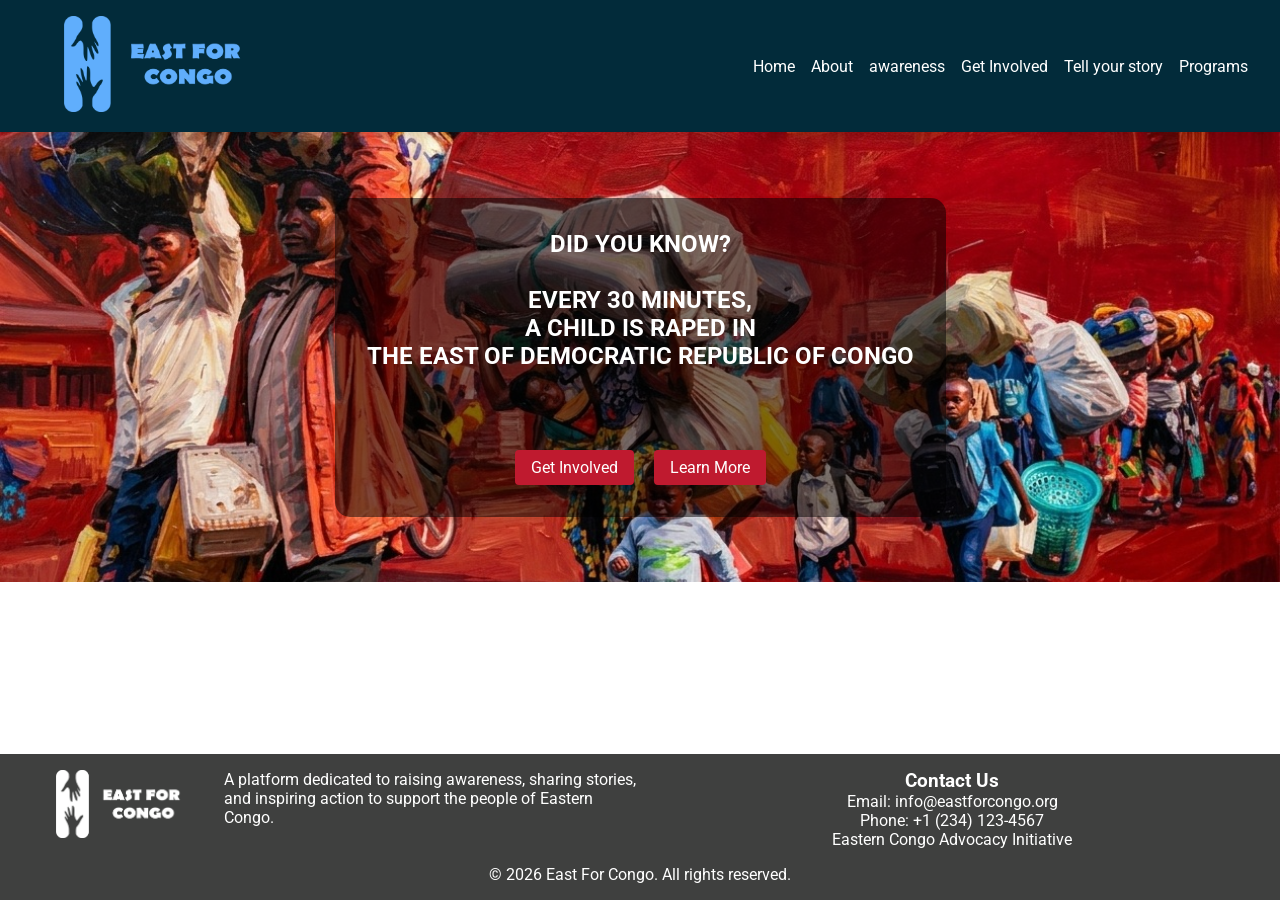
==== about.html @ 56a061e4 "did the grid page and all responsiveness" ====
<!DOCTYPE html>
<html lang="en">
<head>
    <meta charset="UTF-8">
    <meta name="viewport" content="width=device-width, initial-scale=1.0">
    <link rel="stylesheet" href="css/style.css">
    
    <title>Document</title>
    <!-- Fonts: robo, Noto sans, racing sans one -->
    <link rel="preconnect" href="https://fonts.googleapis.com">
    <link rel="preconnect" href="https://fonts.gstatic.com" crossorigin>
    <link href="https://fonts.googleapis.com/css2?family=Noto+Sans:ital,wght@0,100..900;1,100..900&family=Racing+Sans+One&family=Roboto:ital,wght@0,100..900;1,100..900&display=swap" rel="stylesheet">
</head>


<body>
    <header>
        <div class="logo">
           
            <a href="index.html" >
                 <img src="images/logo-EastForCongo bigScreen.png" alt="logo-EastForCongo" style="width: auto; height: 6rem;">
            </a>
        </div>

        <nav>
            <ul id="links">
                <li><a href="index.html">Home</a></li>
                <li><a href="about.html">About</a></li>
                <li><a href="awareness.html">awareness</a></li>
                <li><a href="get_involved.html">Get Involved</a></li>
                <li><a href="tell_your_story.html">Tell your story</a></li>
                <li><a href="programs.html">Programs</a></li>
            </ul>
        </nav>
        <button class="hamburger" onclick="toggleMenu()">
        ☰
        </button>
    </header>

    <main>
        <section id="hero">
            <!-- Hero Section -->
            <div class="hero-content">

                <h1>
                    DID YOU KNOW? <br><br>
                </h1>
                <h2>
                    EVERY 30 MINUTES, <br>
                     A CHILD IS RAPED IN <br>
                     THE EAST OF DEMOCRATIC REPUBLIC OF CONGO
                </h2>

                <div class="hero-buttons">
                    <a href="get_involved.html" class="btn primary">Get Involved</a>
                    <a href="about.html" class="btn secondary">Learn More</a>
                </div>
            </div>
        </section>

        <section id="about">
            <!-- About -->
        </section>

        <section id="services">
            <!-- Services -->
        </section>

    </main>
    <footer>

        <div class="footer-top">
            <div class="logo-footer">
                <a href="index.html" >
                    <img src="images/logo-eastForCongo-footer.png" alt="logo-EastForCongo" >
                </a>
                <p>A platform dedicated to raising awareness, sharing stories, and inspiring action to support the people of Eastern Congo.</p>
            </div>



            <div class="footer-content">
                <h3>Contact Us</h3>
                <p>Email: info@eastforcongo.org</p>
                <p>Phone: +1 (234) 123-4567</p>
                <p>Eastern Congo Advocacy Initiative</p>
                
            </div>
        </div>


        <div class="footer-bottom">
            <p>&copy; 2026 East For Congo. All rights reserved.</p>
        </div>
    </footer>
    <script src="js/script.js"></script>
</body>

</html>
---- css/style.css ----
:root {
  --carmine: #bf1a2f;
  --jet-black: #022b3a;
  --white: #ffffff;
  --dust-grey: #e4dfda;
  --gunmetal: #3f403f;
}

* {
  margin: 0;
  padding: 0;
  box-sizing: border-box;
  font-family: 'Roboto', sans-serif;
}

html, body {
    height: 100%;
}

body {
    min-height: 100vh;
    display: flex;
    flex-direction: column;
    
}
main {
    flex: 1;
    
}

header {
  background-color: var(--jet-black);
  color: var(--white);
  box-shadow: 0 4px 12px rgba(0, 0, 0, 0.12);
  padding: 1rem;
  padding-left: 4rem;
  padding-right: 2rem;
  position: sticky;
  top: 0;
  display: flex;
  justify-content: space-between;
  align-items: center;
  width: 100%;
}

/* DESKTOP MENU */
#links {
  display: flex;
  list-style: none;
  gap: 1rem;
}

#links li a {
  color: var(--white);
  text-decoration: none;
}

/* HAMBURGER */
.hamburger {
  display: none;
  font-size: 2rem;
  background: none;
  border: none;
  color: white;
  cursor: pointer;
}




/*Footer================================*/


footer {
  background-color: var(--gunmetal);
  color: var(--white);
  text-align: center;
  padding: 1rem;
  bottom: 0;
  display: flex;
  flex-direction: column;


}

.footer-top {

  display: flex;
  flex-direction: row;
}

.logo-footer{
  flex: 1;
  display: flex;
  flex-direction: row;
  
}
.logo-footer a {
  flex: 0.5;
 
  padding: 0rem;
}
.logo-footer p {
  flex: 1;
  text-align: left;


}

.footer-content {

  flex: 1;


}

.footer-bottom {
  margin-top: 1rem;
}

.logo-footer img {
  width: 8rem;
  height: auto;
}




/*HERO SECTION ==============*/

#hero {

    height: 50vh;
    display: flex;
    justify-content: center;
    align-items: center;
    text-align: center;
    padding: 2rem;

    background-image: url("../images/hero-homePage.jpg");
    background-size: cover;
    background-position: center;
    background-repeat: no-repeat;

    color: white;
}

.hero-content { 
  background-color: rgba(0, 0, 0, 0.5);
  padding: 2rem;
  border-radius: 15px;
}

.hero-buttons a {
  display: inline-block;
  padding: 0.5rem 1rem;
  margin: 0 0.5rem;
  text-decoration: none;
  border-radius: 4px;
  background-color: var(--carmine);
  color: var(--white);
}

.hero-buttons {
  margin-top: 5rem;
}






/* Mobile */
@media (max-width: 768px) {

  .hamburger {
    display: block;
  }

  nav {
    width: 100%;
  }

  #links {
    display: none; /* hidden by default */
    flex-direction: column;
    text-align: center;
    padding-top: 1rem;
  }

  header {
    flex-wrap: wrap;
  }
    #links.active {
    display: flex; 
  }

  header {
    flex-wrap: wrap;
    justify-content: center;
  }
/*Footer responsive==========*/
.footer-top {
    flex-direction: column;
  }

  .logo-footer,
  .footer-content {
    flex: 1;
    margin-bottom: 1rem;
  }

  
}


@media (max-width: 480px) {

  /*FOOTER RESPONSIVE========================*/
  .logo-footer img {
    width: 6rem;
    height: auto;
  }
  .footer-top {
    flex-direction: column;
    font-size: 0.8rem;
  }

  .logo-footer{
    flex-direction: column;
    font-size: 0.8rem;
    
  }
  .logo-footer p {
    text-align: center;
  }
  .footer-bottom {
    font-size: 0.6rem;
  }

  /*HERO SECTION RESPONSIVE========================*/
  #hero, #hero-Tell-us,
  #hero-programs {
    height: 40vh;
    font-size: clamp(0.5rem, 2.5vw, 1.25rem);
    padding: 1rem;

  }

  .hero-content { 
    padding: 1rem;

  }

  .hero-buttons {
    display: flex;
    flex-direction: column;
    align-items: center;
    margin-top: 1rem;

  }
  .hero-buttons a {

    margin: 0.5rem 0;
  }

}






/*==========================================================*/
/*Tell YOUR STORY PAGE==============*/

/*HERO======*/

#hero-Tell-us {
  height: 50vh;
  display: flex;
  justify-content: center;
  align-items: center;
  text-align: center;
  padding: 2rem;

  background-image: url("../images/hero-tell-us.jpeg");
  background-size: cover;
  background-position: center;
  background-repeat: no-repeat;

  color: white;
}

/*FORM==========================*/
#section1-tell-us{
  padding: 5rem;
  margin: 0 auto;
  max-width: 85rem;
}


.story-form {
    background: white;
    padding: 25px 30px;
    border-radius: 12px;
    width: 100%;
    max-width: 900px;
    box-shadow: 0 10px 25px rgba(0,0,0,0.08);
}


.form-grid {
    display: grid;
    grid-template-columns: 1fr 1fr;
    gap: 20px;
}


fieldset {
    border: 1px solid #ddd;
    border-radius: 10px;
    padding: 20px;
}


legend {
    font-weight: bold;
    font-size: 1.1rem;
    color: #2c3e50;
    padding: 0 10px;
}


label {
    display: block;
    margin-top: 12px;
    margin-bottom: 5px;
    font-weight: 600;
}


input, textarea {
    width: 100%;
    padding: 10px;
    border: 1px solid #ccc;
    border-radius: 8px;
    box-sizing: border-box;
}


input:focus, textarea:focus {
    border-color: #4a90e2;
    outline: none;
    box-shadow: 0 0 0 3px rgba(74,144,226,0.2);
}

/* Checkbox fix */
input[type="checkbox"] {
    width: auto;
    margin-right: 8px;
}

/* Submit button centered under both columns */
button {
    display: block;
    margin: 1rem auto 0;
    width: 25rem;
    padding: 1rem;
    background-color: #bf1a2f;
    color: white;
    border: none;
    border-radius: 0.5rem;
    
    font-weight: bold;
    cursor: pointer;
}

button:hover {
    background-color: #bf1a2f ;
}

/* Responsive =================================== */

/*grid for the form */
@media (max-width: 768px) {
    .form-grid {
        grid-template-columns: 1fr;
    }

    button {
        width: 100%;
    }
}









/*PAGE PROGRAMS====================================*/

#hero-programs{
  height: 50vh;
  display: flex;
  justify-content: center;
  align-items: center;
  text-align: center;
  padding: 2rem;

  background-image: url("../images/hero-program.jpg");
  background-size: cover;
  background-position: center;
  background-repeat: no-repeat;

  color: white;

}

#section1-programs {
    max-width: 85rem;
    margin: 5rem auto;
    display: grid;
    grid-template-columns: 1fr 1fr 1fr;
    gap: 2rem;
}

.program-rectangle {
    background: #ffffff;
    padding: 2rem;
    border-radius: 1rem;
    box-shadow: 0 8px 20px rgba(0, 0, 0, 0.08);

}



.program-rectangle h3 {
    margin-bottom: 1rem;
    color: var(--jet-black);
    font-size: 1.3rem;
}

.program-rectangle p {
    color: var(--gunmetal);
}


@media (max-width: 768px) {
    #section1-programs {
        grid-template-columns: 1fr 1fr;
    }
}

@media (max-width: 480px) {
    #section1-programs {
        grid-template-columns: 1fr;
    }
}
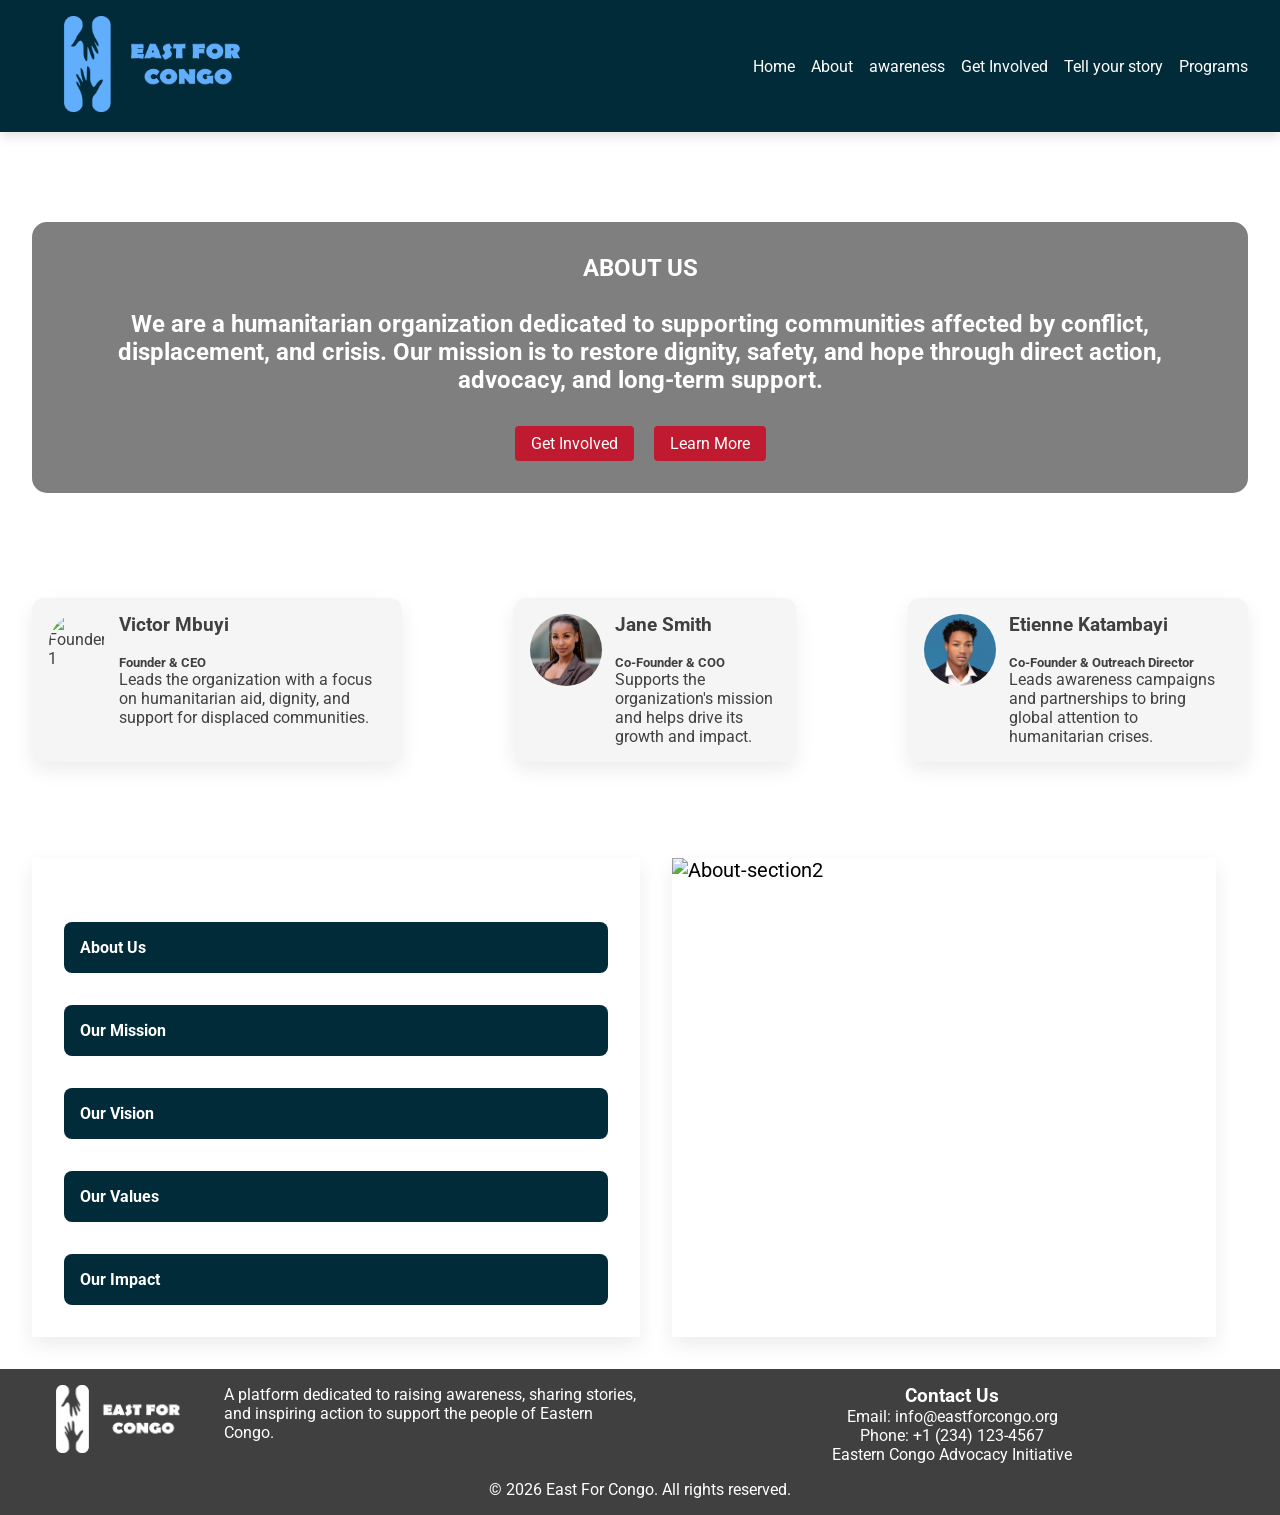
==== commit 94057b83: "done with page about" ====
--- a/about.html
+++ b/about.html
@@ -38,17 +38,16 @@
     </header>
 
     <main>
-        <section id="hero">
+        <section id="hero-about">
             <!-- Hero Section -->
             <div class="hero-content">
 
                 <h1>
-                    DID YOU KNOW? <br><br>
+                    ABOUT US <br><br>
                 </h1>
                 <h2>
-                    EVERY 30 MINUTES, <br>
-                     A CHILD IS RAPED IN <br>
-                     THE EAST OF DEMOCRATIC REPUBLIC OF CONGO
+                     We are a humanitarian organization dedicated to supporting communities affected by conflict, displacement, and crisis. Our mission is to restore dignity, safety, and hope 
+                     through direct action, advocacy, and long-term support.
                 </h2>
 
                 <div class="hero-buttons">
@@ -58,12 +57,78 @@
             </div>
         </section>
 
-        <section id="about">
-            <!-- About -->
+        <section id="section1-about">
+            <div class="founders">
+                <div class="founder">
+                    <img src="images/founder1.jpeg" alt="Founder 1">
+                    <div class="founder-info">
+                        <h3>Victor Mbuyi</h3> <br>
+                        <h5>Founder & CEO</h5>
+                        <p>Leads the organization with a focus on humanitarian aid,
+                             dignity, and support for displaced communities.</p>
+                    </div>
+                </div>
+                <div class="founder">
+                    <img src="images/founder2.jpg" alt="Founder 2">
+                    <div class="founder-info">
+                        <h3>Jane Smith</h3> <br>
+                        <h5>Co-Founder & COO</h5>
+                        <p>Supports the organization's mission and helps drive its growth and impact.</p>
+                    </div>
+                </div>
+                <div class="founder">
+                    <img src="images/founder3.jpg" alt="Founder 3">
+                    <div class="founder-info">
+                        <h3>Etienne Katambayi</h3> <br>
+                        <h5>Co-Founder & Outreach Director</h5>
+                        <p>Leads awareness campaigns and partnerships to bring global attention to humanitarian crises. </p>
+                    </div>
+                </div>
+            </div>
+            
         </section>
 
-        <section id="services">
-            <!-- Services -->
+        <section id="section2-about">
+
+            <div class="about-content">
+
+                <button class="about-content-btn">About Us</button>
+                <div class="about-hidden-content">
+                    <p>
+                        We are a humanitarian organization dedicated to supporting communities affected by conflict, displacement, and crisis. Our mission is to restore dignity, safety, and hope through direct action and advocacy.
+                    </p>
+                </div>
+
+                <button class="about-content-btn">Our Mission</button>
+                <div class="about-hidden-content">
+                    <p>
+                        To provide urgent humanitarian assistance and sustainable solutions that improve the lives of vulnerable individuals and families.
+                    </p>
+                </div>
+
+                <button class="about-content-btn">Our Vision</button>
+                <div class="about-hidden-content">
+                    <p>
+                        A world where every person has access to safety, dignity, and the opportunity to rebuild their life in peace.
+                    </p>
+                </div>
+
+                <button class="about-content-btn">Our Values</button>
+                <div class="about-hidden-content">
+                    <p>
+                        Compassion, transparency, integrity, and respect guide everything we do.
+                    </p>
+                </div>
+
+                <button class="about-content-btn">Our Impact</button>
+                <div class="about-hidden-content">
+                    <p>
+                        We provide medical care, food support, shelter, education, family reunification, and advocacy for communities affected by crisis.
+                    </p>
+                </div>
+
+            </div>
+            <img src="images/about-section2-img.jpg" alt="About-section2">
         </section>
 
     </main>
--- a/css/style.css
+++ b/css/style.css
@@ -162,7 +162,7 @@
 }
 
 .hero-buttons {
-  margin-top: 5rem;
+  margin-top: 2rem;
 }
 
 
@@ -199,6 +199,17 @@
     flex-wrap: wrap;
     justify-content: center;
   }
+
+  #hero, #hero-Tell-us,
+  #hero-programs, 
+  #hero-awareness ,
+  #hero-about,
+  #hero-get-involved{
+    height: 40vh;
+    font-size: clamp(0.5rem, 2vw, 1.25rem);
+    padding: 1rem;
+
+  }
 /*Footer responsive==========*/
 .footer-top {
     flex-direction: column;
@@ -239,13 +250,7 @@
   }
 
   /*HERO SECTION RESPONSIVE========================*/
-  #hero, #hero-Tell-us,
-  #hero-programs {
-    height: 40vh;
-    font-size: clamp(0.5rem, 2.5vw, 1.25rem);
-    padding: 1rem;
-
-  }
+
 
   .hero-content { 
     padding: 1rem;
@@ -459,4 +464,280 @@
     #section1-programs {
         grid-template-columns: 1fr;
     }
-}+}
+
+
+
+
+
+/*AWARENESS PAGE===================*/
+
+#hero-awareness {
+  height: 50vh;
+  display: flex;
+  justify-content: center;
+  align-items: center;
+  text-align: center;
+  padding: 2rem;
+
+  background-image: url("../images/hero-awareness.jpg");
+  background-size: cover;
+  background-position: center;
+  background-repeat: no-repeat;
+
+  color: white;
+}
+
+
+.video-clip {
+    max-width: 60rem;
+    margin: 3rem auto;
+    padding: 0 2rem;
+    aspect-ratio: 16 / 9;
+}
+
+.video-clip iframe {
+    width: 100%;
+    height: 100%;
+    border-radius: 12px;
+    box-shadow: 0 10px 25px rgba(0,0,0,0.15);
+}
+
+
+#section2-awareness {
+    color: var(--gunmetal);
+    line-height: 1.6;
+    padding: 5rem;
+
+}
+
+#section2-awareness p {
+  column-gap: 2rem;
+    column-count: 2;
+}
+
+#section2-awareness h2 {
+    
+    font-size: 5rem;
+}
+
+
+/*RESPONSIVE AWARENESS PAGE*/
+
+@media (max-width: 1280px) {
+    #section2-awareness p {
+        column-count: 1;
+    }
+
+    #section2-awareness h2 {
+        font-size: clamp(2rem, 5vw, 3rem);
+    }
+}
+
+@media (max-width: 768px) {
+    #section2-awareness  {
+        padding: 2rem;
+    }
+}
+
+@media (max-width: 480px) {
+    #section2-awareness  {
+        padding: 1.5rem;
+    }
+}
+
+
+
+
+
+
+
+/*ABOUT PAGE=========================*/
+
+#hero-about {
+  height: 50vh;
+  display: flex;
+  justify-content: center;
+  align-items: center;
+  text-align: center;
+  padding: 2rem;
+
+  background-image: url("../images/hero-about.jpeg");
+  background-size: cover;
+  background-position: center;
+  background-repeat: no-repeat;
+
+  color: white;
+}
+
+#section1-about {
+    padding: 1rem;
+}
+
+.founders {
+
+    margin: 0 auto;
+
+    display: flex;
+    flex-direction: row;
+    gap: 5rem;
+    justify-content: center;
+    color: var(--gunmetal);
+}
+
+.founder {
+
+    background: #f5f5f5;
+    border-radius: 12px;
+    box-shadow: 0 8px 20px rgba(0,0,0,0.08);
+    display: flex;
+    padding: 1rem;
+    height: auto;
+    flex: 1fr;
+    margin: 0 1rem;
+}
+
+
+.founder img {
+
+    width: 4.5rem;
+    height: 4.5rem;
+    object-fit: cover;
+    border-radius: 50%;
+}
+
+.founder-info {
+  padding-left: 0.8rem;
+
+}
+
+
+/*SECTION2================*/
+
+#section2-about {
+  display: flex;
+  flex-direction: row;
+  padding: 2rem;
+  margin-top: 3rem;
+  font-size: clamp(0.8rem, 2vw, 1.25rem);
+}
+
+#section2-about img {
+  flex: 1;
+  max-width: 50%;
+  height: auto;
+  margin-right: 2rem;
+  box-shadow: 0 8px 20px rgba(0,0,0,0.08);
+}
+
+#section2-about .about-content {
+  box-shadow: 0 8px 20px rgba(0,0,0,0.08);
+  margin-right: 2rem;
+  padding: 2rem;
+  flex: 1;
+}
+
+/*about-content buttons===========*/
+
+
+#about h1 {
+    text-align: center;
+    margin-bottom: 2rem;
+}
+
+
+.about-content-btn {
+    width: 100%;
+    padding: 1rem;
+    margin-top: 2rem;
+
+    background: var(--jet-black);
+    color: white;
+    border: none;
+    border-radius: 0.5rem;
+
+    text-align: left;
+    font-size: 1rem;
+    font-weight: bold;
+    cursor: pointer;
+    
+}
+
+.about-content-btn:hover {
+    background: #154a68;
+}
+
+/* hidden by default */
+.about-hidden-content {
+    display: none;
+
+    padding: 2rem;
+    
+    border-radius: 0 0 0.5rem 0.5rem;
+
+    line-height: 1.6;
+}
+
+
+
+/*Responsive*/
+
+
+@media (max-width: 985px) {
+
+
+  .founder-info {
+    font-size: clamp(0.6rem, 2vw, 1rem);
+  }
+
+
+
+    .founders{
+      flex-direction: column;
+      gap: 1rem;
+    }
+
+    .founder img{
+      width: 4rem;
+      height: 4rem;
+    }
+
+    #section2-about {
+      flex-direction: column;
+      align-items: center;
+      gap: 2rem;
+      margin-top: 2rem;
+    }
+
+    #section2-about img {
+    max-width: 70%;
+    height: auto;
+
+   }
+
+
+
+}
+
+
+
+
+
+/*Get Involved PAGE=========================*/
+
+#hero-get-involved {
+  height: 50vh;
+  display: flex;
+  justify-content: center;
+  align-items: center;
+  text-align: center;
+  padding: 2rem;
+
+  background-image: url("../images/hero-getInvolved.jpeg");
+  background-size: cover;
+  background-position: center;
+  background-repeat: no-repeat;
+
+  color: white;
+}
+
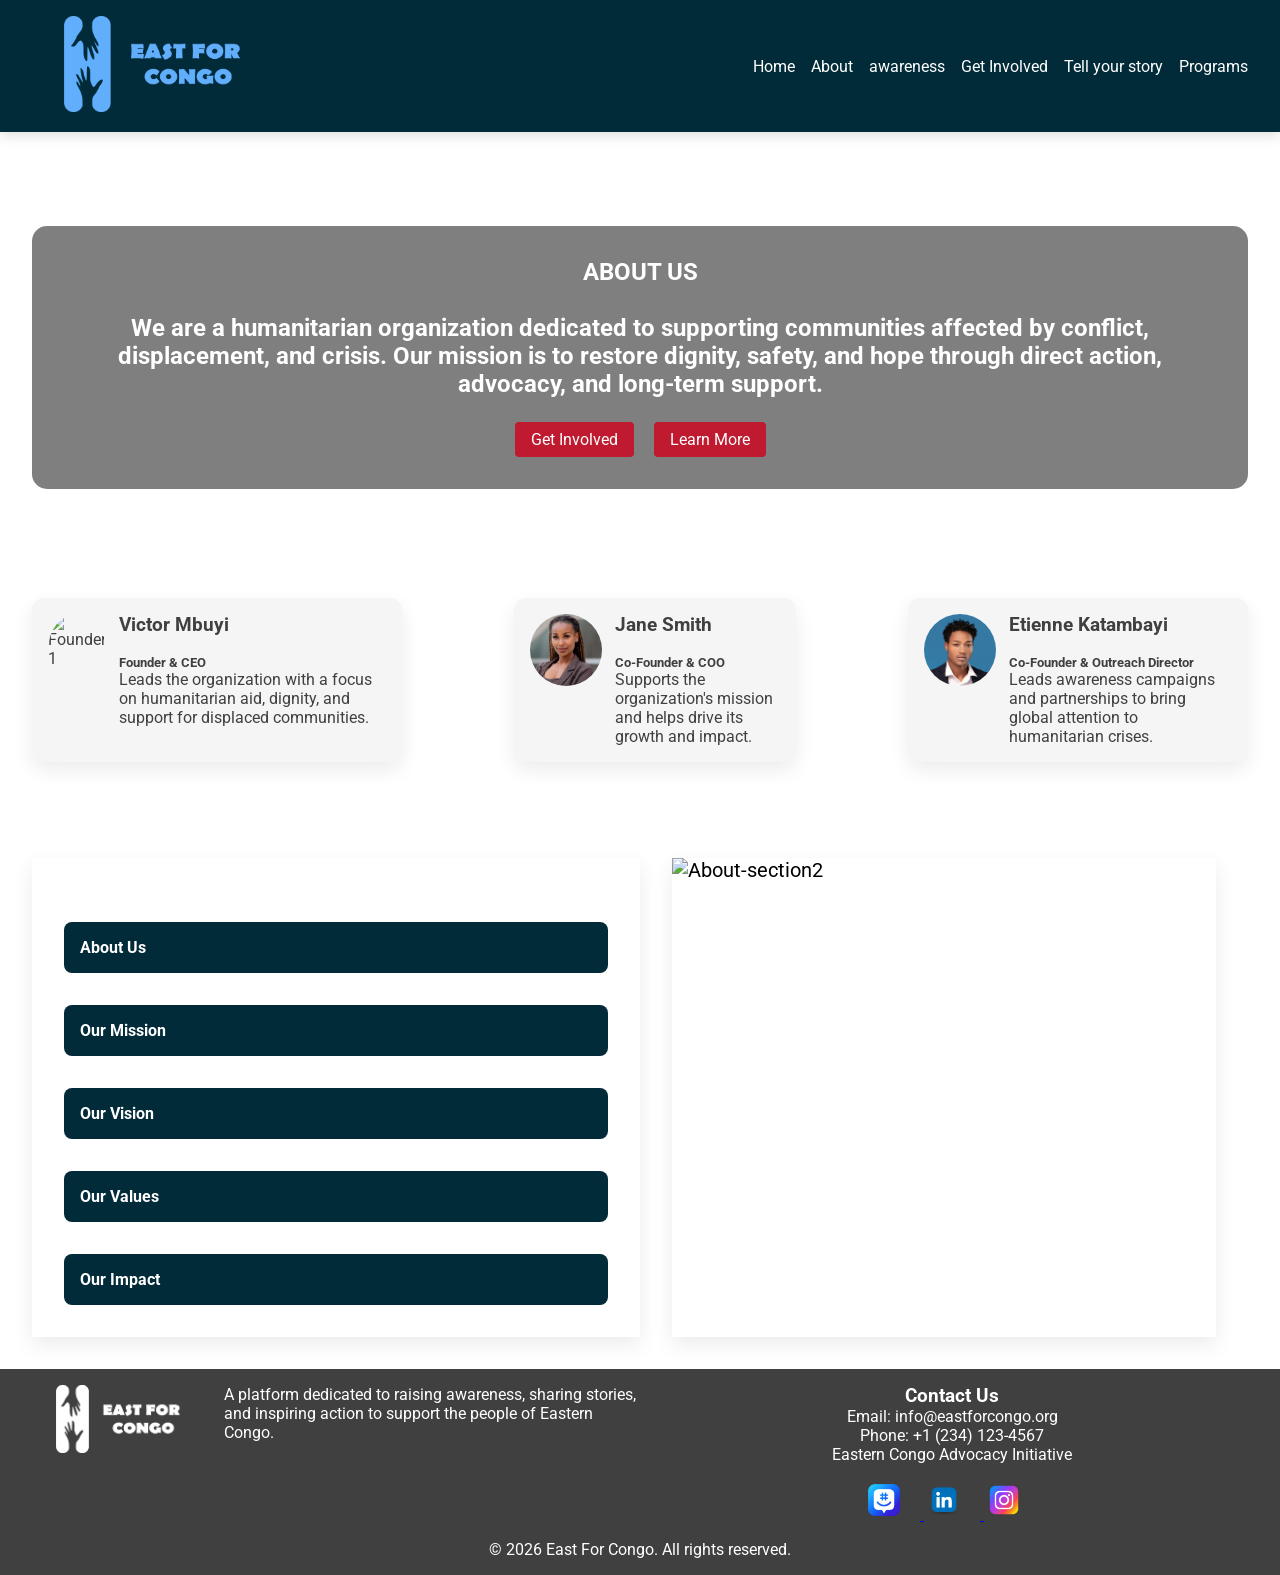
==== commit 30fb1086: "updated links and header plus flavicon" ====
--- a/about.html
+++ b/about.html
@@ -18,7 +18,7 @@
         <div class="logo">
            
             <a href="index.html" >
-                 <img src="images/logo-EastForCongo bigScreen.png" alt="logo-EastForCongo" style="width: auto; height: 6rem;">
+                 <img src="images/logo-EastForCongo bigScreen.png" alt="logo-EastForCongo" >
             </a>
         </div>
 
@@ -33,7 +33,7 @@
             </ul>
         </nav>
         <button class="hamburger" onclick="toggleMenu()">
-        ☰
+        &#9776;
         </button>
     </header>
 
@@ -149,6 +149,15 @@
                 <p>Email: info@eastforcongo.org</p>
                 <p>Phone: +1 (234) 123-4567</p>
                 <p>Eastern Congo Advocacy Initiative</p>
+                <a  href="https://groupme.com/contact/125935137/svjpWEwQ " target="_blank" >
+                    <img src="images/icons/icon-groupme.png" alt="groupme">
+                </a>
+                <a  href="https://www.linkedin.com/in/jack-lundula-90a9b42b9?utm_source=share_via&utm_content=profile&utm_medium=member_android" target="_blank" >
+                    <img src="images/icons/icon-linkedin.png" alt="LinkedIn">
+                </a>
+                <a  href="https://www.instagram.com/jacklundula?igsh=ejhsaGdvanRibnly " target="_blank" >
+                    <img src="images/icons/icon-instagram.png" alt="Instagram">
+                </a>
                 
             </div>
         </div>
--- a/css/style.css
+++ b/css/style.css
@@ -43,16 +43,35 @@
   width: 100%;
 }
 
+header img{
+  height: 6rem;
+  width: auto;
+}
+
+
+
 /* DESKTOP MENU */
 #links {
   display: flex;
   list-style: none;
   gap: 1rem;
+
+
 }
 
 #links li a {
   color: var(--white);
   text-decoration: none;
+  
+}
+
+#links li :hover {
+  color: var(--dust-grey);
+  background-color:#60AEFC;
+  padding: 0.5rem;
+  border-radius: 4px;
+  transform: scale(1.5);
+  transition: all 0.3s ease;
 }
 
 /* HAMBURGER */
@@ -68,6 +87,7 @@
 
 
 
+
 /*Footer================================*/
 
 
@@ -123,18 +143,28 @@
   height: auto;
 }
 
-
-
+.footer-content img {
+  display: inline-block;
+  margin-top: 1rem;
+  width: 2.5rem;
+  height: 2.5rem;
+  margin-right: 1rem;
+}
+
+.footer-content a:hover img {
+  cursor: pointer;
+  transform: scale(1.2);
+}
 
 /*HERO SECTION ==============*/
 
 #hero {
 
-    height: 50vh;
+    height: 70vh;
     display: flex;
     justify-content: center;
     align-items: center;
-    text-align: center;
+    text-align: left;
     padding: 2rem;
 
     background-image: url("../images/hero-homePage.jpg");
@@ -162,8 +192,15 @@
 }
 
 .hero-buttons {
-  margin-top: 2rem;
-}
+  margin-top: 1.5rem;
+}
+
+.hero-buttons a:hover {
+  transform: scale(1.2);
+  transition: all 0.3s ease;
+}
+
+
 
 
 
@@ -171,7 +208,7 @@
 
 
 /* Mobile */
-@media (max-width: 768px) {
+@media (max-width: 800px) {
 
   .hamburger {
     display: block;
@@ -190,6 +227,11 @@
 
   header {
     flex-wrap: wrap;
+  }
+
+  header img{
+  height: 4rem;
+  width: auto;
   }
     #links.active {
     display: flex; 
@@ -227,6 +269,12 @@
 
 @media (max-width: 480px) {
 
+  /*HEADER RESPONSIVE========================*/
+  header img{
+  height: 2.5rem;
+  width: auto;
+  }
+
   /*FOOTER RESPONSIVE========================*/
   .logo-footer img {
     width: 6rem;
@@ -249,6 +297,14 @@
     font-size: 0.6rem;
   }
 
+  .footer-content img {
+ 
+  margin-top: 1rem;
+  width: 1.7rem;
+  height: 1.7rem;
+  margin-right: 1rem;
+ }
+
   /*HERO SECTION RESPONSIVE========================*/
 
 
@@ -261,12 +317,12 @@
     display: flex;
     flex-direction: column;
     align-items: center;
-    margin-top: 1rem;
+    margin-top: 0.1rem;
 
   }
   .hero-buttons a {
 
-    margin: 0.5rem 0;
+    margin: 0.2rem 0;
   }
 
 }
@@ -326,6 +382,8 @@
     border: 1px solid #ddd;
     border-radius: 10px;
     padding: 20px;
+    box-shadow: 0 2px 5px rgba(0,0,0,0.06);
+    border-color: #f0f0f0;
 }
 
 
@@ -367,22 +425,22 @@
 }
 
 /* Submit button centered under both columns */
-button {
+#section1-tell-us button {
     display: block;
-    margin: 1rem auto 0;
     width: 25rem;
     padding: 1rem;
-    background-color: #bf1a2f;
+    background-color: var(--carmine);
     color: white;
     border: none;
-    border-radius: 0.5rem;
-    
+    border-radius: 0.5rem; 
     font-weight: bold;
     cursor: pointer;
-}
-
-button:hover {
-    background-color: #bf1a2f ;
+    margin: 0 auto;
+    margin-top: 1rem;
+}
+
+#section1-tell-us  button:hover {
+    background-color: rgb(144, 0, 0) ;
 }
 
 /* Responsive =================================== */
@@ -393,7 +451,7 @@
         grid-template-columns: 1fr;
     }
 
-    button {
+    #section1-tell-us button {
         width: 100%;
     }
 }
@@ -530,7 +588,7 @@
     }
 
     #section2-awareness h2 {
-        font-size: clamp(2rem, 5vw, 3rem);
+        font-size: clamp(1.80rem, 5vw, 3rem);
     }
 }
 
@@ -733,7 +791,7 @@
   text-align: center;
   padding: 2rem;
 
-  background-image: url("../images/hero-getInvolved.jpeg");
+  background-image: url("../images/hero-get-involved.jpg");
   background-size: cover;
   background-position: center;
   background-repeat: no-repeat;
@@ -741,3 +799,50 @@
   color: white;
 }
 
+/*TABLE ============*/
+#volunteer-opportunities {
+    max-width: 1000px;
+    margin: 3rem auto;
+    padding: 0 2rem;
+}
+
+#volunteer-opportunities h2,
+#volunteer-opportunities p {
+    text-align: center;
+}
+
+table {
+    width: 100%;
+    border-collapse: collapse;
+    margin-top: 2rem;
+}
+
+th,
+td {
+    border: 1px solid #d0cfcf;
+    padding: 1rem;
+    text-align: left;
+}
+
+th {
+    background-color: var(--jet-black);
+    color: white;
+}
+
+tr:nth-child(even) {
+    background-color: var(--dust-grey);
+}
+
+tr:hover {
+    background-color: var(--carmine);
+}
+
+.table-container {
+    overflow-x: auto;
+}
+
+table {
+    width: 100%;
+    border-collapse: collapse;
+}
+
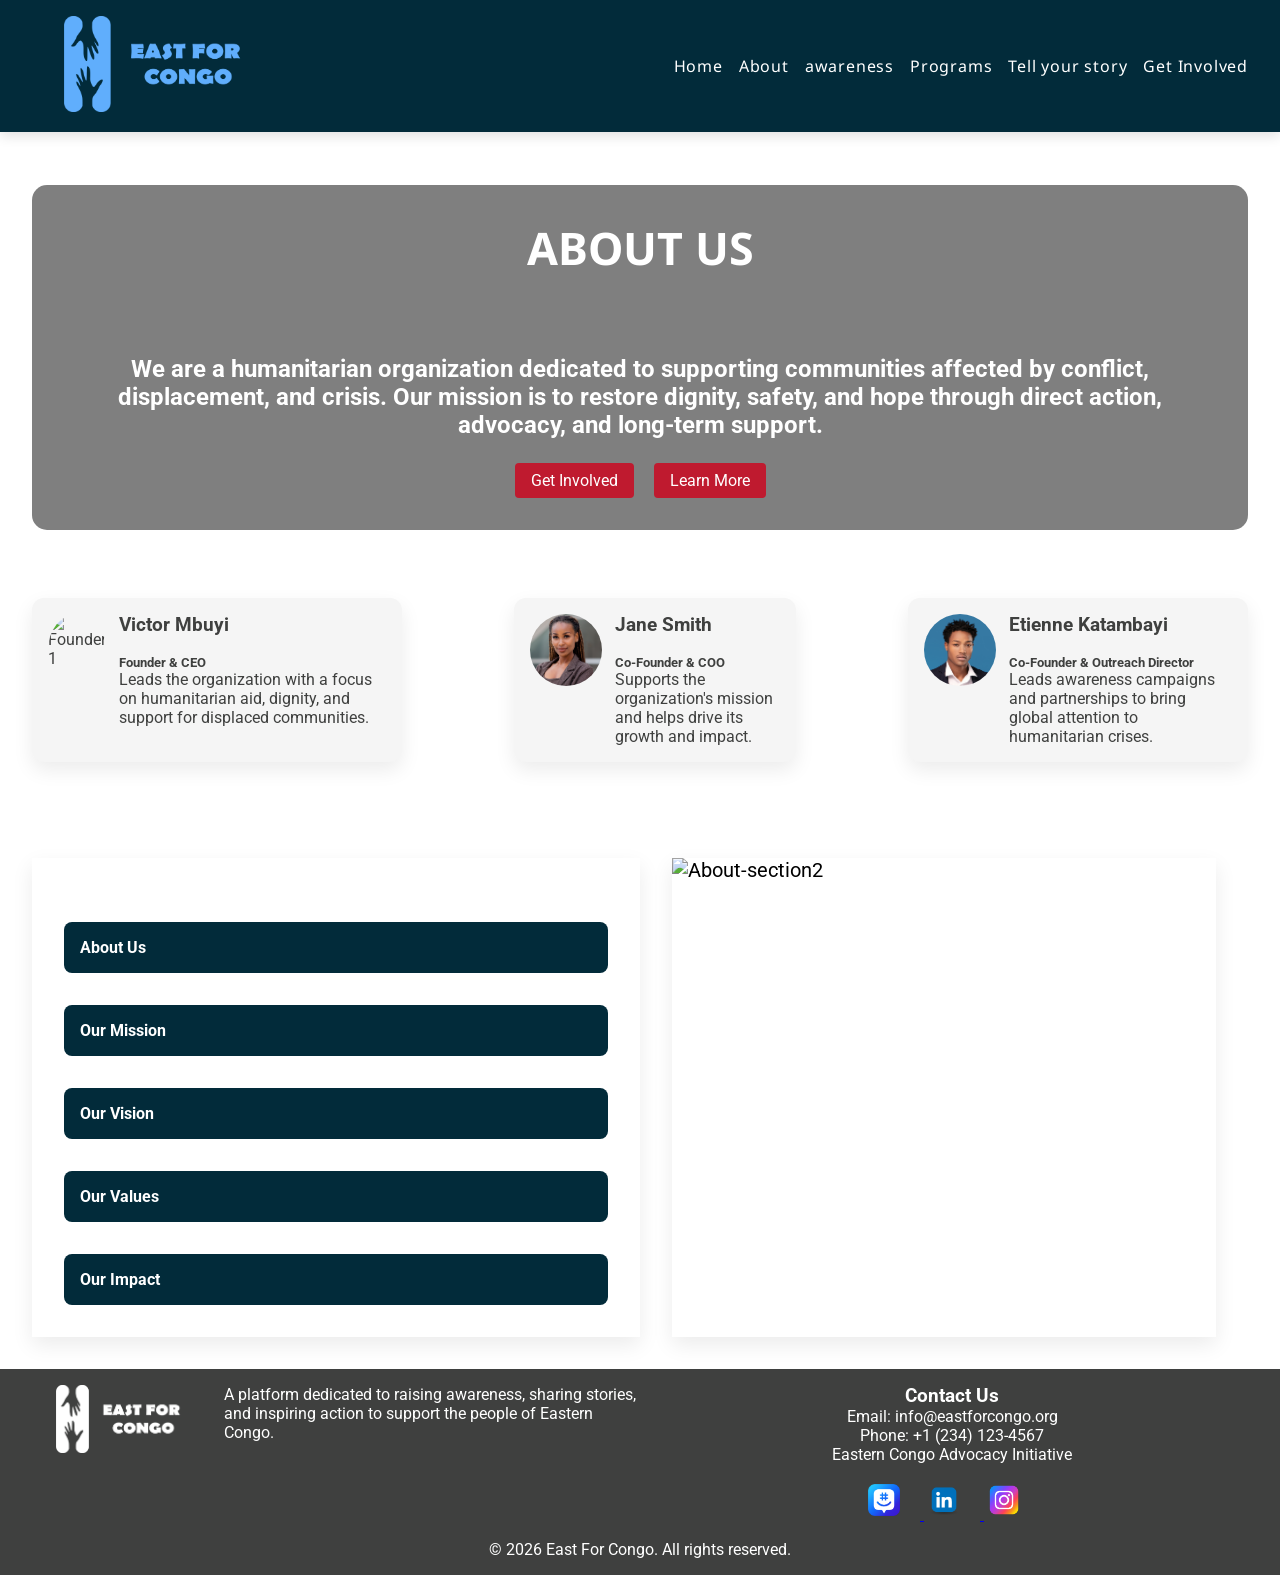
==== commit 7d8e8acc: "updating nav elements" ====
--- a/about.html
+++ b/about.html
@@ -10,6 +10,14 @@
     <link rel="preconnect" href="https://fonts.googleapis.com">
     <link rel="preconnect" href="https://fonts.gstatic.com" crossorigin>
     <link href="https://fonts.googleapis.com/css2?family=Noto+Sans:ital,wght@0,100..900;1,100..900&family=Racing+Sans+One&family=Roboto:ital,wght@0,100..900;1,100..900&display=swap" rel="stylesheet">
+
+    <!-- Favicon -->
+    <link rel="icon" type="image/png" href="/images/icons/favicon/favicon-96x96.png" sizes="96x96" />
+    <link rel="icon" type="image/svg+xml" href="/images/icons/favicon/favicon.svg" />
+    <link rel="shortcut icon" href="/images/icons/favicon/favicon.ico" />
+    <link rel="apple-touch-icon" sizes="180x180" href="/images/icons/favicon/apple-touch-icon.png" />
+    <link rel="manifest" href="/images/icons/favicon/site.webmanifest" />
+
 </head>
 
 
@@ -27,9 +35,9 @@
                 <li><a href="index.html">Home</a></li>
                 <li><a href="about.html">About</a></li>
                 <li><a href="awareness.html">awareness</a></li>
+                <li><a href="programs.html">Programs</a></li>
+                <li><a href="tell_your_story.html">Tell your story</a></li>
                 <li><a href="get_involved.html">Get Involved</a></li>
-                <li><a href="tell_your_story.html">Tell your story</a></li>
-                <li><a href="programs.html">Programs</a></li>
             </ul>
         </nav>
         <button class="hamburger" onclick="toggleMenu()">
--- a/css/style.css
+++ b/css/style.css
@@ -10,7 +10,7 @@
   margin: 0;
   padding: 0;
   box-sizing: border-box;
-  font-family: 'Roboto', sans-serif;
+  font-family: 'Roboto', 'Noto Sans', 'Racing Sans One', sans-serif;
 }
 
 html, body {
@@ -27,6 +27,15 @@
     flex: 1;
     
 }
+
+
+/*fonts*/
+header li a {
+  font-family: 'Noto Sans', sans-serif;
+  font-size: 1rem;
+  letter-spacing: 0.05rem;
+}
+
 
 header {
   background-color: var(--jet-black);
@@ -50,6 +59,7 @@
 
 
 
+
 /* DESKTOP MENU */
 #links {
   display: flex;
@@ -198,6 +208,12 @@
 .hero-buttons a:hover {
   transform: scale(1.2);
   transition: all 0.3s ease;
+}
+
+.hero-content h1 {
+  font-size: clamp(2rem, 3.5vw, 4rem);
+  margin-bottom: 1rem;
+  font-family: 'noto sans', sans-serif;
 }
 
 
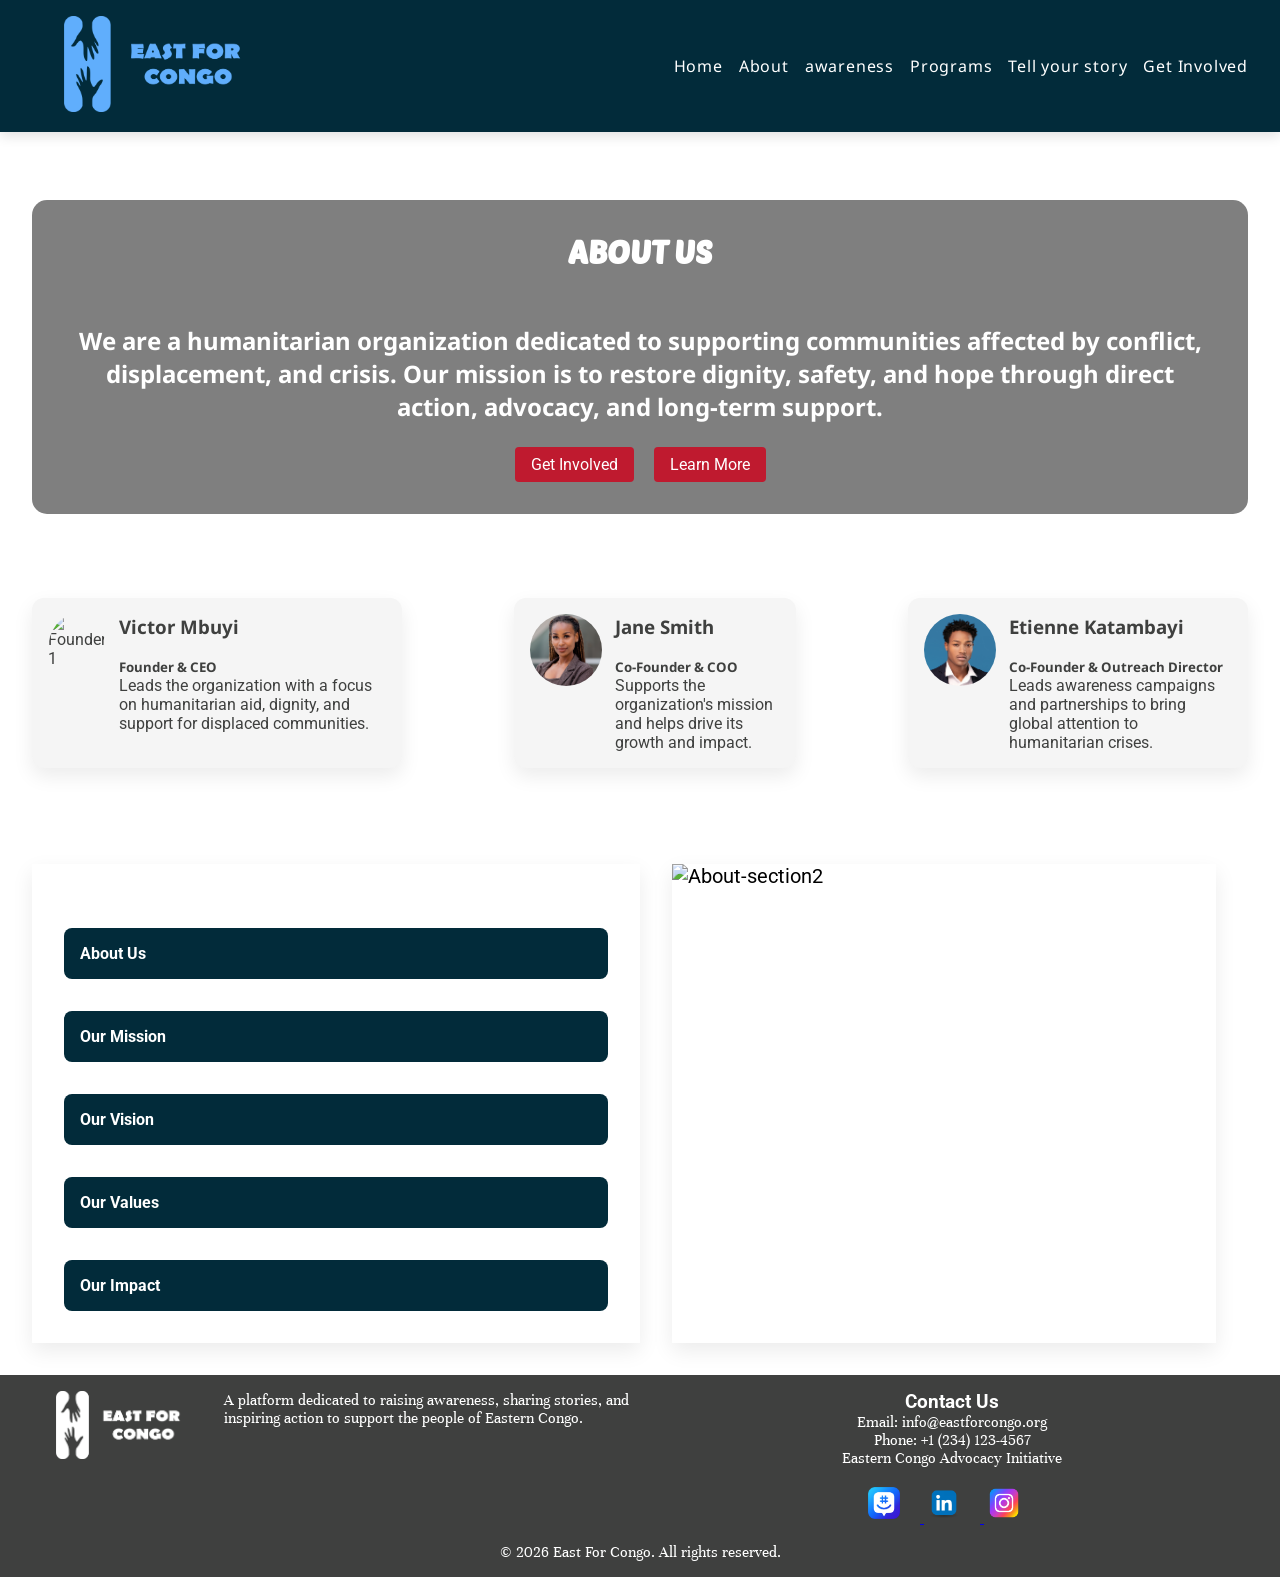
==== commit 580ddd47: "added table to get involved" ====
--- a/about.html
+++ b/about.html
@@ -5,12 +5,11 @@
     <meta name="viewport" content="width=device-width, initial-scale=1.0">
     <link rel="stylesheet" href="css/style.css">
     
-    <title>Document</title>
-    <!-- Fonts: robo, Noto sans, racing sans one -->
+    <title>About Us</title>
+    <!-- Fonts: roboto, Noto sans, Unna static, Poetsen static and comorand -->
     <link rel="preconnect" href="https://fonts.googleapis.com">
     <link rel="preconnect" href="https://fonts.gstatic.com" crossorigin>
-    <link href="https://fonts.googleapis.com/css2?family=Noto+Sans:ital,wght@0,100..900;1,100..900&family=Racing+Sans+One&family=Roboto:ital,wght@0,100..900;1,100..900&display=swap" rel="stylesheet">
-
+    <link href="https://fonts.googleapis.com/css2?family=Cormorant+Garamond:ital,wght@0,300..700;1,300..700&family=Noto+Sans:ital,wght@0,100..900;1,100..900&family=Poetsen+One&family=Roboto:ital,wght@0,100..900;1,100..900&family=Unna:ital,wght@0,400;0,700;1,400;1,700&display=swap" rel="stylesheet">
     <!-- Favicon -->
     <link rel="icon" type="image/png" href="/images/icons/favicon/favicon-96x96.png" sizes="96x96" />
     <link rel="icon" type="image/svg+xml" href="/images/icons/favicon/favicon.svg" />
--- a/css/style.css
+++ b/css/style.css
@@ -10,7 +10,7 @@
   margin: 0;
   padding: 0;
   box-sizing: border-box;
-  font-family: 'Roboto', 'Noto Sans', 'Racing Sans One', sans-serif;
+  font-family: "Roboto", Arial, Helvetica, sans-serif;
 }
 
 html, body {
@@ -29,11 +29,18 @@
 }
 
 
+
+
 /*fonts*/
 header li a {
-  font-family: 'Noto Sans', sans-serif;
+  font-family: "Noto Sans", Arial, Helvetica, sans-serif;
   font-size: 1rem;
   letter-spacing: 0.05rem;
+}
+
+main h1, main h2, main h3, main h4, main h5, main h6 {
+  font-family: "Noto Sans", Arial, Helvetica, sans-serif;
+  
 }
 
 
@@ -109,8 +116,13 @@
   bottom: 0;
   display: flex;
   flex-direction: column;
-
-
+  font-family: "Unna", Georgia, "Times New Roman", serif;
+
+
+}
+
+footer p {
+  font-family: "Unna", Georgia, "Times New Roman", serif;
 }
 
 .footer-top {
@@ -141,12 +153,14 @@
 
   flex: 1;
 
-
-}
+}
+
 
 .footer-bottom {
   margin-top: 1rem;
 }
+
+
 
 .logo-footer img {
   width: 8rem;
@@ -189,6 +203,7 @@
   background-color: rgba(0, 0, 0, 0.5);
   padding: 2rem;
   border-radius: 15px;
+  font-family: "Poetsen One", serif;
 }
 
 .hero-buttons a {
@@ -211,10 +226,12 @@
 }
 
 .hero-content h1 {
-  font-size: clamp(2rem, 3.5vw, 4rem);
+  font-size: clamp(1.5rem, 2.5vw, 3rem);
   margin-bottom: 1rem;
-  font-family: 'noto sans', sans-serif;
-}
+  font-family: "Poetsen One", "Trebuchet MS", Verdana, sans-serif;
+  
+}
+
 
 
 
@@ -264,7 +281,7 @@
   #hero-about,
   #hero-get-involved{
     height: 40vh;
-    font-size: clamp(0.5rem, 2vw, 1.25rem);
+    font-size: clamp(0.5rem, 1.5vw, 2rem);
     padding: 1rem;
 
   }
@@ -374,6 +391,7 @@
   padding: 5rem;
   margin: 0 auto;
   max-width: 85rem;
+  
 }
 
 
@@ -441,8 +459,10 @@
 }
 
 /* Submit button centered under both columns */
-#section1-tell-us button {
-    display: block;
+/*For Tell Your Story, and Get Involved */
+#section1-tell-us button,
+#section1-get-involved button {
+  
     width: 25rem;
     padding: 1rem;
     background-color: var(--carmine);
@@ -451,12 +471,15 @@
     border-radius: 0.5rem; 
     font-weight: bold;
     cursor: pointer;
-    margin: 0 auto;
-    margin-top: 1rem;
+
+    display: block;
+    width: 25rem;
+    margin: 1rem auto 0;
 }
 
 #section1-tell-us  button:hover {
     background-color: rgb(144, 0, 0) ;
+
 }
 
 /* Responsive =================================== */
@@ -467,8 +490,13 @@
         grid-template-columns: 1fr;
     }
 
-    #section1-tell-us button {
+    #section1-tell-us button,
+    #section1-get-involved button {
         width: 100%;
+    }
+
+    #section1-tell-us {
+        padding: 2rem;
     }
 }
 
@@ -862,3 +890,13 @@
     border-collapse: collapse;
 }
 
+
+/*Donation Form*/
+
+#section1-get-involved {
+    margin-top: 10rem;
+    margin-bottom: 4rem;
+    margin: 0 auto;
+    max-width: 80rem;
+    padding: 4rem 2rem;
+}
